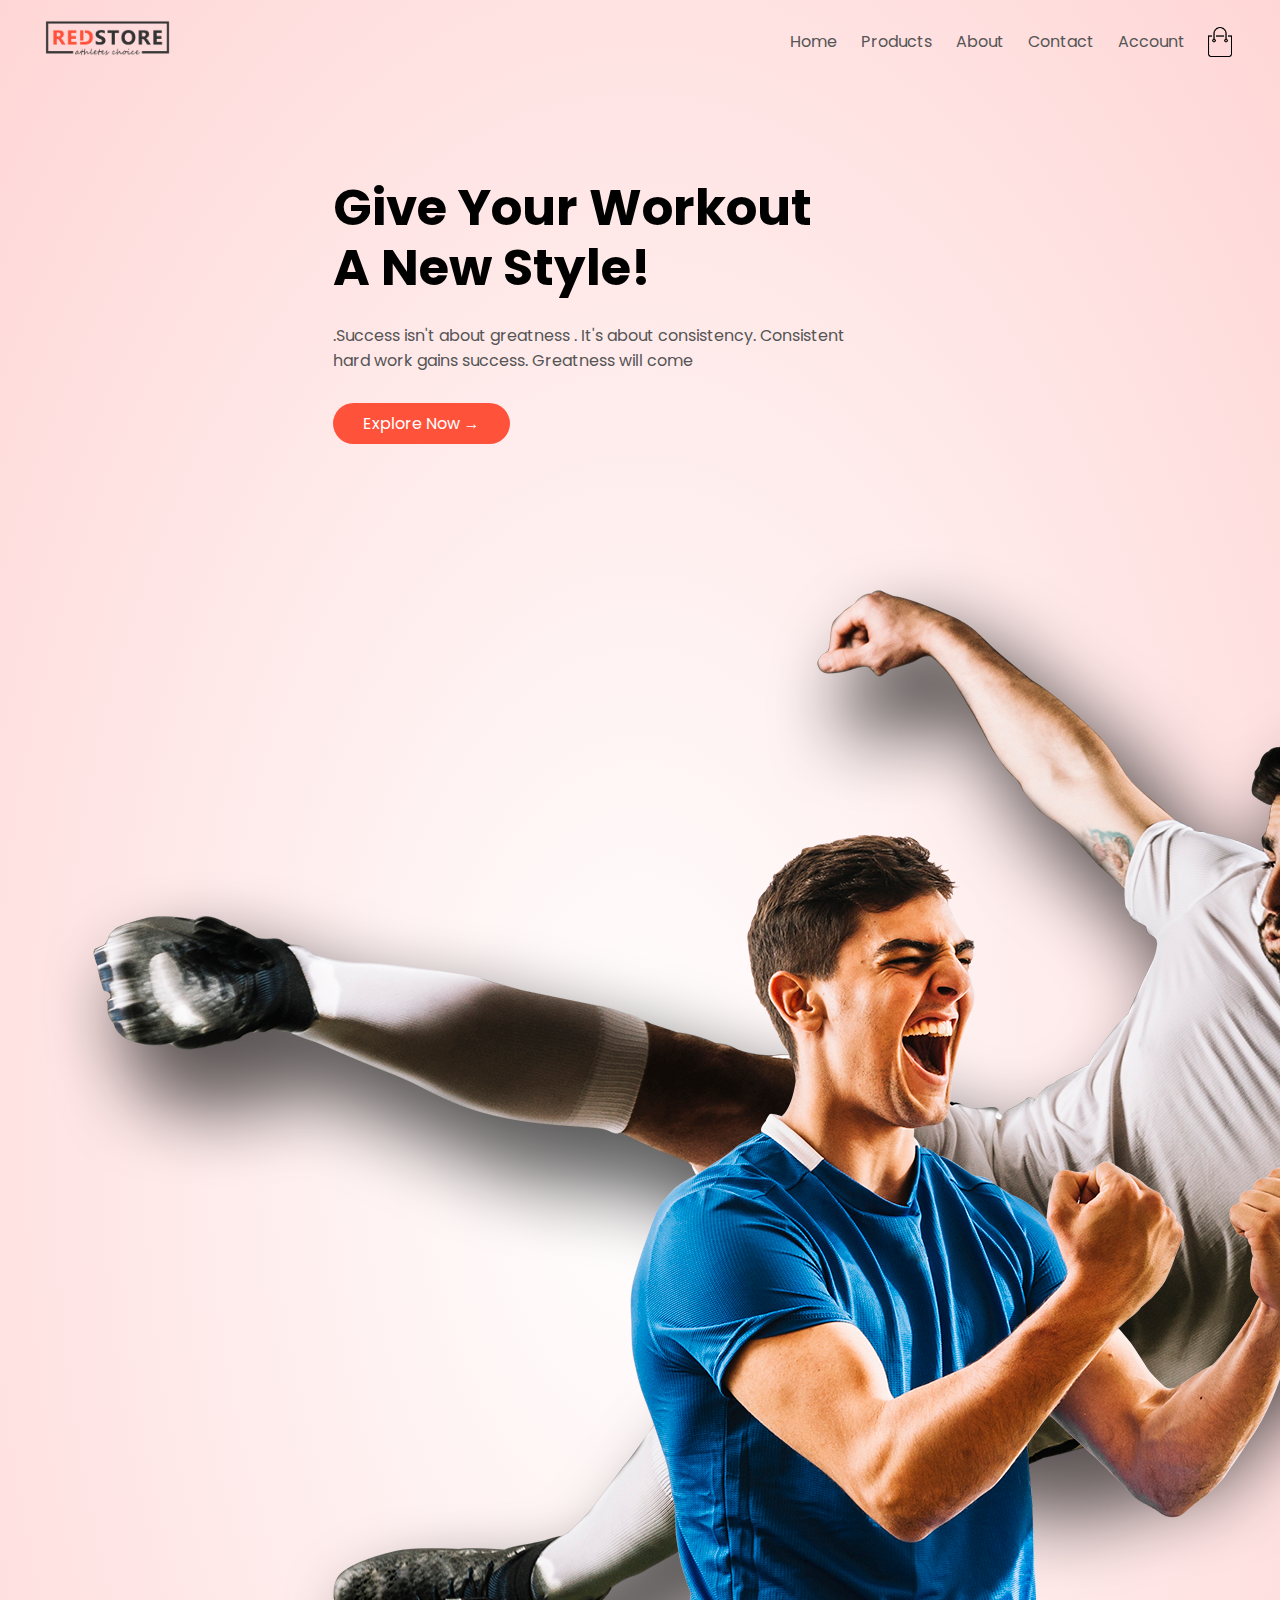
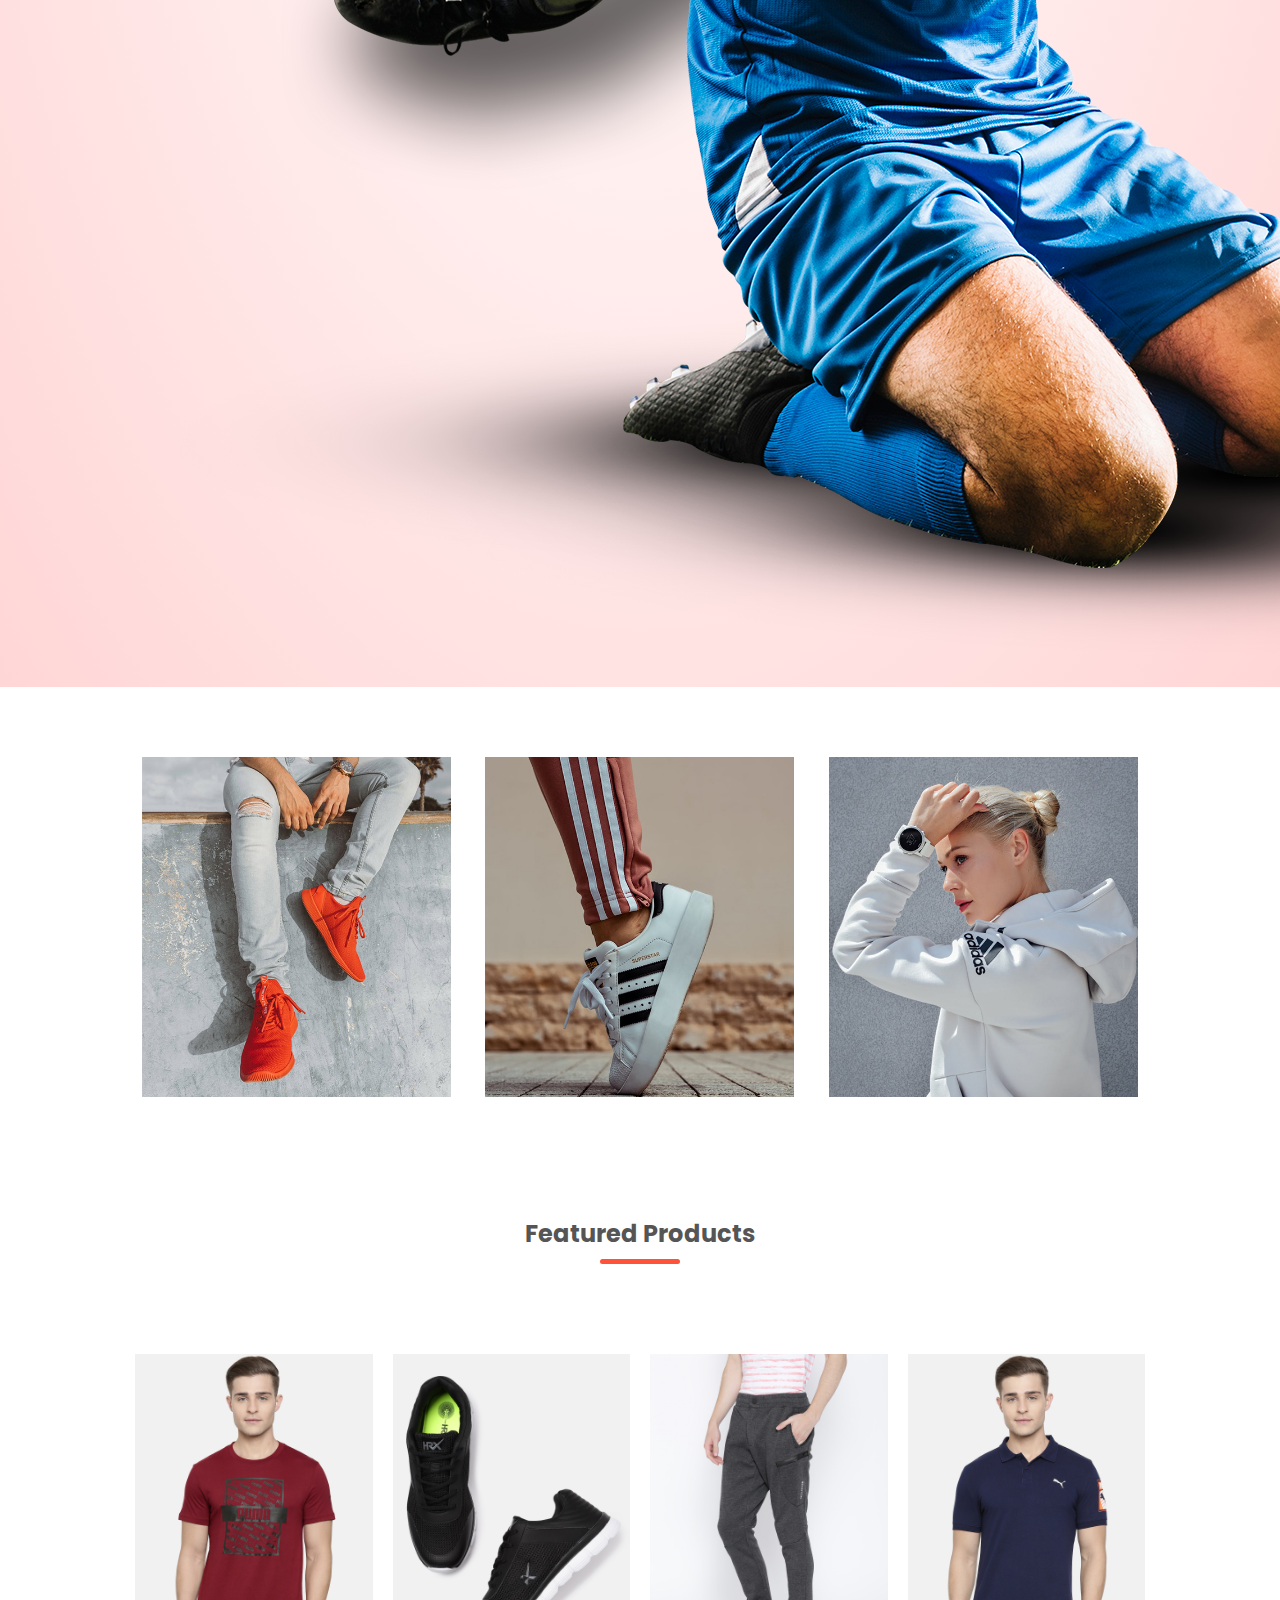
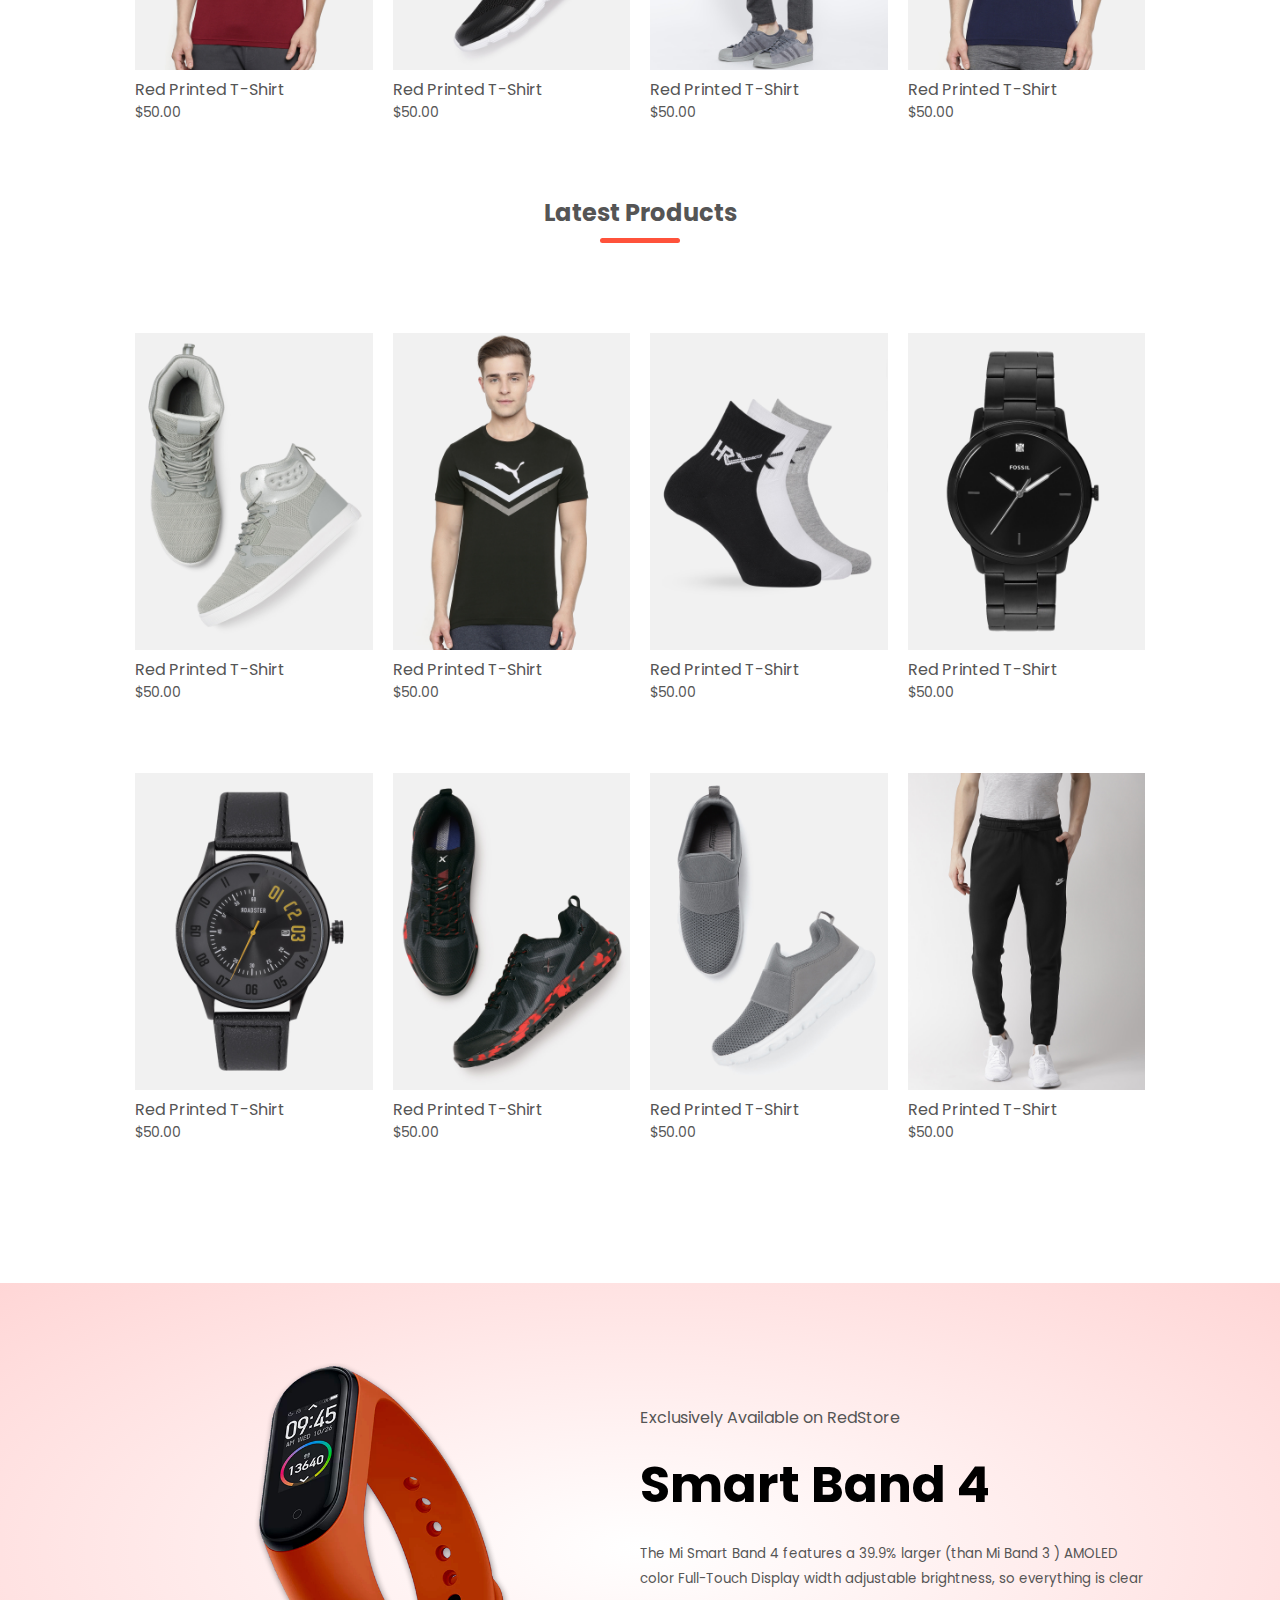
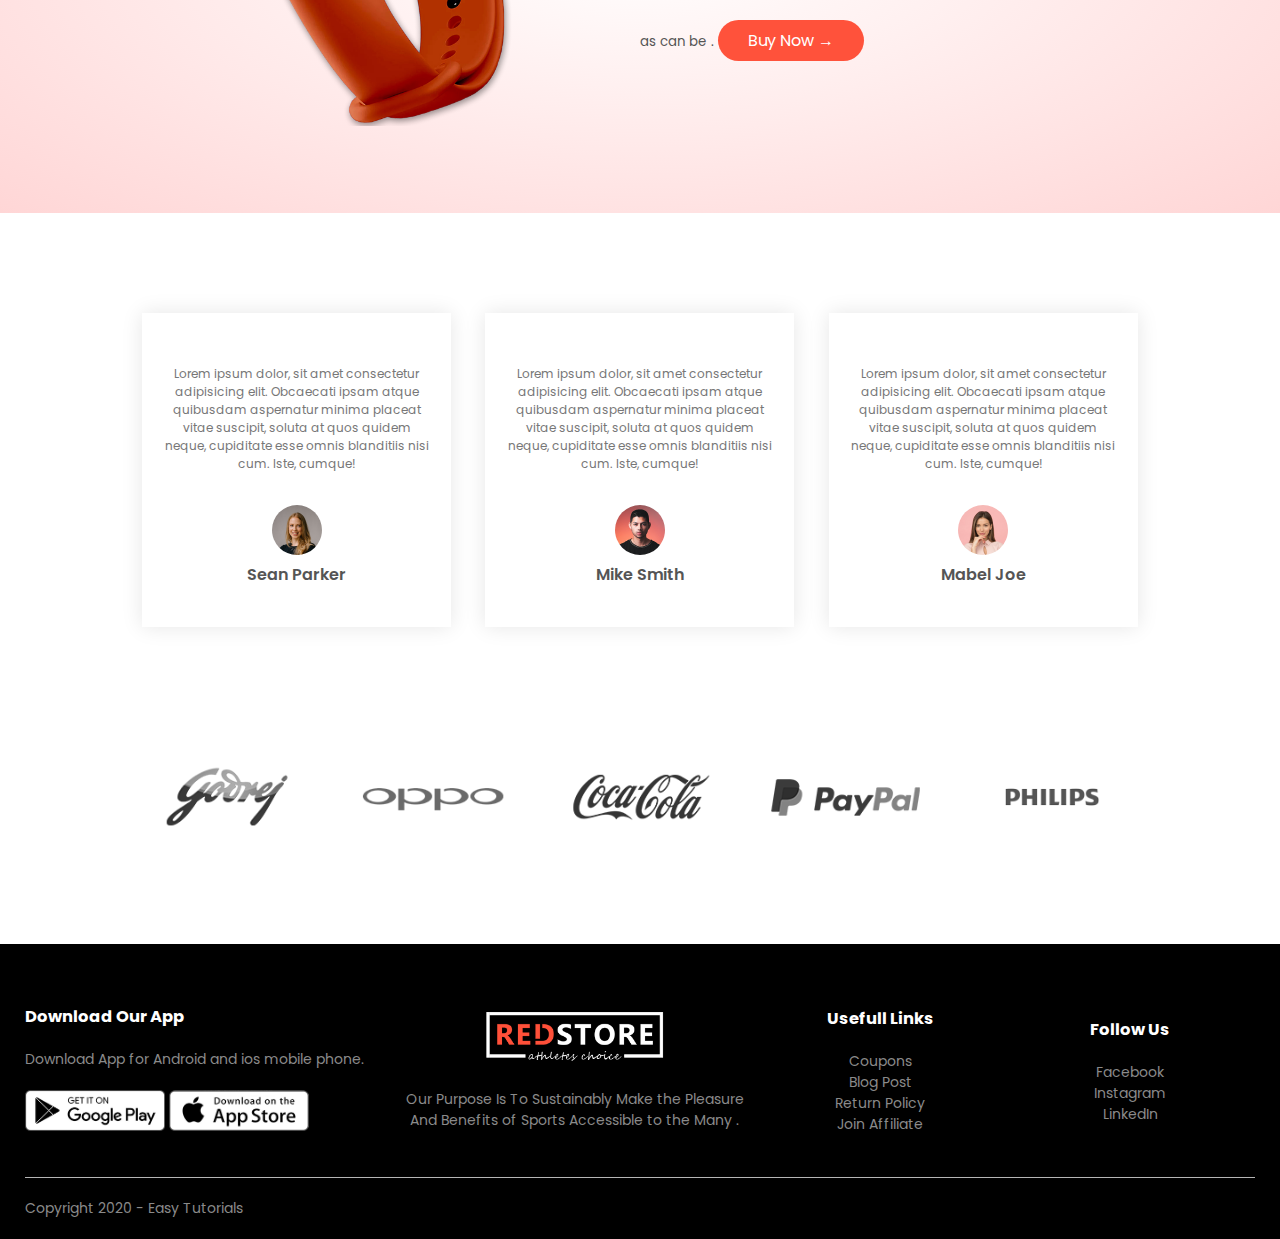
==== Ecommerce website/index.html @ d60eb01e "Add files via upload" ====
<!DOCTYPE html>
<html lang="en">

<head>
    <meta charset="UTF-8">
    <meta name="viewport" content="width=device-width, initial-scale=1.0">
    <title>RedStore | Ecommerce Website</title>
    <link rel="stylesheet" href="style.css">
    <link rel="stylesheet" href="https://cdnjs.cloudflare.com/ajax/libs/font-awesome/6.4.0/css/all.min.css"
        integrity="sha512-iecdLmaskl7CVkqkXNQ/ZH/XLlvWZOJyj7Yy7tcenmpD1ypASozpmT/E0iPtmFIB46ZmdtAc9eNBvH0H/ZpiBw=="
        crossorigin="anonymous" referrerpolicy="no-referrer" />
    <link rel="preconnect" href="https://fonts.googleapis.com">
    <link rel="preconnect" href="https://fonts.gstatic.com" crossorigin>
    <link href="https://fonts.googleapis.com/css2?family=Poppins:wght@300;400;500;600;700&display=swap"
        rel="stylesheet">
</head>

<body>
    <div class="header">
        <div class="container">
            <div class="navbar">
                <div class="logo">
                    <img src="images/logo.png" width="125px">

                </div>
                <nav>
                    <ul id="MenuItems1">
                        <li><a href="">Home </a></li>
                        <li><a href="">Products </a></li>
                        <li><a href="">About</a></li>
                        <li><a href="">Contact</a></li>
                        <li><a href="">Account </a></li>

                    </ul>
                </nav>
                <img src="images/cart.png" width="30px" height="30px">
                <img src="images/menu.png" class="menu-icon" onclick="menutoggle()">
            </div>
            <div class="row">
                <div class="col-2">
                    <h1>Give Your Workout <br> A New Style!</h1>
                    <p>.Success isn't about greatness . It's about
                        consistency. Consistent <br> hard work gains success. Greatness will come </p>
                    <a href="" class="btn">Explore Now &#8594;</a>

                </div>
                <div class="col2">
                    <img src="images/image1.png">

                </div>
            </div>
        </div>
    </div>

    <!-----------------------Featured categories ----------------------------->

    <div class="categories">
        <div class="small-container">
            <div class="row">
                <div class="col-3">
                    <img src="images/category-1.jpg">
                </div>
                <div class="col-3">
                    <img src="images/category-2.jpg">
                </div>
                <div class="col-3">
                    <img src="images/category-3.jpg">
                </div>
            </div>
        </div>
    </div>

    <!------------------Featured products----------------------------------->

    <div class="small-container">
        <h2 class="title">Featured Products</h2>
        <div class="row">
            <div class="col-4">
                <img src="images/product-1.jpg">
                <h4>Red Printed T-Shirt</h4>
                <p>$50.00 </p>
                <div class="rating">
                    <i class="fa-solid fa-star"></i>
                    <i class="fa-solid fa-star"></i>
                    <i class="fa-solid fa-star"></i>
                    <i class="fa-solid fa-star"></i>
                    <i class="fa-regular fa-star"></i>

                </div>
            </div>
            <div class="col-4">
                <img src="images/product-2.jpg">
                <h4>Red Printed T-Shirt</h4>
                <p>$50.00 </p>
                <div class="rating">
                    <i class="fa-solid fa-star"></i>
                    <i class="fa-solid fa-star"></i>
                    <i class="fa-solid fa-star"></i>
                    <i class="fa-solid fa-star"></i>
                    <i class="fa-regular fa-star-half-stroke"></i>

                </div>
            </div>

            <div class="col-4">
                <img src="images/product-3.jpg">
                <h4>Red Printed T-Shirt</h4>
                <p>$50.00 </p>
                <div class="rating">
                    <i class="fa-solid fa-star"></i>
                    <i class="fa-solid fa-star"></i>
                    <i class="fa-solid fa-star"></i>
                    <i class="fa-solid fa-star"></i>
                    <i class="fa-regular fa-star-half-stroke"></i>

                </div>
            </div>


            <div class="col-4">
                <img src="images/product-4.jpg">
                <h4>Red Printed T-Shirt</h4>
                <p>$50.00 </p>
                <div class="rating">
                    <i class="fa-solid fa-star"></i>
                    <i class="fa-solid fa-star"></i>
                    <i class="fa-solid fa-star"></i>
                    <i class="fa-solid fa-star"></i>
                    <i class="fa-regular fa-star"></i>
                </div>
            </div>

        </div>

        <h2 class="title">Latest Products</h2>
        <div class="row">
            <div class="col-4">
                <img src="images/product-5.jpg">
                <h4>Red Printed T-Shirt</h4>
                <p>$50.00 </p>
                <div class="rating">
                    <i class="fa-solid fa-star"></i>
                    <i class="fa-solid fa-star"></i>
                    <i class="fa-solid fa-star"></i>
                    <i class="fa-solid fa-star"></i>
                    <i class="fa-regular fa-star"></i>

                </div>
            </div>
            <div class="col-4">
                <img src="images/product-6.jpg">
                <h4>Red Printed T-Shirt</h4>
                <p>$50.00 </p>
                <div class="rating">
                    <i class="fa-solid fa-star"></i>
                    <i class="fa-solid fa-star"></i>
                    <i class="fa-solid fa-star"></i>
                    <i class="fa-solid fa-star"></i>
                    <i class="fa-regular fa-star-half-stroke"></i>

                </div>
            </div>

            <div class="col-4">
                <img src="images/product-7.jpg">
                <h4>Red Printed T-Shirt</h4>
                <p>$50.00 </p>
                <div class="rating">
                    <i class="fa-solid fa-star"></i>
                    <i class="fa-solid fa-star"></i>
                    <i class="fa-solid fa-star"></i>
                    <i class="fa-solid fa-star"></i>
                    <i class="fa-regular fa-star-half-stroke"></i>

                </div>
            </div>


            <div class="col-4">
                <img src="images/product-8.jpg">
                <h4>Red Printed T-Shirt</h4>
                <p>$50.00 </p>
                <div class="rating">
                    <i class="fa-solid fa-star"></i>
                    <i class="fa-solid fa-star"></i>
                    <i class="fa-solid fa-star"></i>
                    <i class="fa-solid fa-star"></i>
                    <i class="fa-regular fa-star"></i>
                </div>
            </div>


            <div class="col-4">
                <img src="images/product-9.jpg">
                <h4>Red Printed T-Shirt</h4>
                <p>$50.00 </p>
                <div class="rating">
                    <i class="fa-solid fa-star"></i>
                    <i class="fa-solid fa-star"></i>
                    <i class="fa-solid fa-star"></i>
                    <i class="fa-solid fa-star"></i>
                    <i class="fa-regular fa-star"></i>

                </div>
            </div>
            <div class="col-4">
                <img src="images/product-10.jpg">
                <h4>Red Printed T-Shirt</h4>
                <p>$50.00 </p>
                <div class="rating">
                    <i class="fa-solid fa-star"></i>
                    <i class="fa-solid fa-star"></i>
                    <i class="fa-solid fa-star"></i>
                    <i class="fa-solid fa-star"></i>
                    <i class="fa-regular fa-star-half-stroke"></i>
                    </div>
                    </div>


                    <div class="col-4">
                        <img src="images/product-11.jpg">
                        <h4>Red Printed T-Shirt</h4>
                        <p>$50.00 </p>
                        <div class="rating">
                            <i class="fa-solid fa-star"></i>
                            <i class="fa-solid fa-star"></i>
                            <i class="fa-solid fa-star"></i>
                            <i class="fa-solid fa-star"></i>
                            <i class="fa-regular fa-star-half-stroke"></i>

                        </div>
                    </div>


                    <div class="col-4">
                        <img src="images/product-12.jpg">
                        <h4>Red Printed T-Shirt</h4>
                        <p>$50.00 </p>
                        <div class="rating">
                            <i class="fa-solid fa-star"></i>
                            <i class="fa-solid fa-star"></i>
                            <i class="fa-solid fa-star"></i>
                            <i class="fa-solid fa-star"></i>
                            <i class="fa-regular fa-star"></i>
                        </div>

                    </div>
                </div>

            </div>

            <!-----------------------Offer--------------------------------------->
            <div class="offer">
                <div class="small-container">
                    <div class="row">
                        <div class="col-2">
                            <img src="images/exclusive.png" class="offer-img">

                        </div>
                        <div class="col-2">
                            <p>Exclusively Available on RedStore </p>
                            <h1>Smart Band 4 </h1>
                            <small> The Mi Smart Band 4 features a 39.9% larger
                                (than Mi Band 3 ) AMOLED color Full-Touch Display width
                                adjustable brightness, so everything is clear as can be .
                            </small>

                            <a href="" class="btn">Buy Now &#8594;</a>

                        </div>
                    </div>
                </div>
            </div>


            <!----------------Testimonial --------------------------->

            <div class="testimonial">
                <div class="small-container">
                    <div class="row">
                        <div class="col-3">
                            <i class="fa fa-quote-left"></i>
                            <p>Lorem ipsum dolor, sit amet consectetur adipisicing elit. Obcaecati ipsam atque quibusdam
                                aspernatur minima placeat
                                vitae suscipit, soluta at quos quidem neque, cupiditate esse omnis blanditiis nisi cum.
                                Iste, cumque!</p>
                                <div class="rating">
                                <i class="fa-solid fa-star"></i>
                                <i class="fa-solid fa-star"></i>
                                <i class="fa-solid fa-star"></i>
                                <i class="fa-solid fa-star"></i>
                                <i class="fa-regular fa-star"></i>
                            </div>

                            <img src="images/user-1.png">
                            <h3>Sean Parker </h3>
            
                        </div>

                        <div class="col-3">
                            <i class="fa fa-quote-left"></i>
                            <p>Lorem ipsum dolor, sit amet consectetur adipisicing elit. Obcaecati ipsam atque quibusdam
                                aspernatur minima placeat
                                vitae suscipit, soluta at quos quidem neque, cupiditate esse omnis blanditiis nisi cum.
                                Iste, cumque!</p>
                                <div class="rating">
                                <i class="fa-solid fa-star"></i>
                                <i class="fa-solid fa-star"></i>
                                <i class="fa-solid fa-star"></i>
                                <i class="fa-solid fa-star"></i>
                                <i class="fa-regular fa-star"></i>
                            </div>

                            <img src="images/user-2.png">
                            <h3>Mike Smith</h3>
            
                        </div>

                        <div class="col-3">
                            <i class="fa fa-quote-left"></i>
                            <p>Lorem ipsum dolor, sit amet consectetur adipisicing elit. Obcaecati ipsam atque quibusdam
                                aspernatur minima placeat
                                vitae suscipit, soluta at quos quidem neque, cupiditate esse omnis blanditiis nisi cum.
                                Iste, cumque!</p>
                                <div class="rating">
                                <i class="fa-solid fa-star"></i>
                                <i class="fa-solid fa-star"></i>
                                <i class="fa-solid fa-star"></i>
                                <i class="fa-solid fa-star"></i>
                                <i class="fa-regular fa-star"></i>
                            </div>

                            <img src="images/user-3.png">
                            <h3>Mabel Joe</h3>
            
                        </div>
                    </div>
                </div>
            </div>
  <!-----------------------Brands------------------->    
  
  <div class="brands">
    <div class="small-container">
        <div class="row">
            <div class="col-5">
                <img src="images/logo-godrej.png">
            </div>
            <div class="col-5">
                <img src="images/logo-oppo.png">
            </div>
            <div class="col-5">
                <img src="images/logo-coca-cola.png">
            </div>
            <div class="col-5">
                <img src="images/logo-paypal.png">
            </div>
            <div class="col-5">
                <img src="images/logo-philips.png">
            </div>
        </div>
    </div>
  </div>
<!---------------------footer---------------------->

<div class="footer">
    <div class="container">
        <div class="row">
            <div class="footer-col-1">
                <h3>Download Our App</h3>
                <p> Download App for Android and ios mobile phone.</p>
                <div class="app-logo">
                   <img src="images/play-store.png" >
                   <img src="images/app-store.png">
                </div>

            </div>
            <div class="footer-col-2">
               <img src="images/logo-white.png">
                <p>Our Purpose Is To Sustainably Make the Pleasure And 
                    Benefits of Sports Accessible to the Many .
                </p>

            </div>
            <div class="footer-col-3">
                <h3>Usefull Links</h3>
                <ul>
                    <li>Coupons</li>
                    <li>Blog Post</li>
                    <li>Return Policy</li>
                    <li>Join Affiliate</li>
                </ul>

            </div>
            <div class="footer-col-4">
                <h3>Follow Us</h3>
                <ul>
                    <li>Facebook</li>
                    <li>Instagram</li>
                    <li>LinkedIn</li>
                    
                </ul>

            </div>
        </div>
        <hr>
        <p class="Copyright">Copyright 2020 - Easy Tutorials</p>
    </div>
</div>

<!----------Js for toggle menu--------------------->

<script>
    var MenuItems1=document.getElementById("MenuItems1");

    MenuItems1.style.maxHeight = "0px";

    function menutoggle(){
        if(MenuItems1.style.minHeight=="0px")
        {
            MenuItems1.style.minHeight="200px"; 
        }
        else
        {
            MenuItems1.style.minHeight="0";
        }
    }
</script>

</body>

</html>
---- Ecommerce website/style.css ----
*{
    margin: 0;
    padding: 0;
    box-sizing: border-box;
}

body{
    font-family: 'Poppins', sans-serif;
}
.navbar{
    display: flex;
    align-items: center;
    padding: 20px;
}

nav{
    flex: 1;
    text-align: right;
}
nav ul{
    display: inline-block;
    list-style-type: none;
}
nav ul li{
    display: inline-block;
    margin-right:20px ;
}

a{
    text-decoration: none;
    color: #555;
}
p{
    color: #555;
}

.container{
    max-width: 1300px;
    margin: auto;
    margin-left: 25px;
    padding-right: 25px;
}

.row{
    display: flex;
    align-items: center;
    justify-content: space-around;
    flex-wrap: wrap;
}

.col-2{
    flex-basis: 50%;
    min-width: 300px;
}
.col-2 img{
    max-width: 100%;
    padding: 50px 0;
}
.col-2 h1{
    font-size: 50px;
    line-height: 60px;
    margin: 25px 0;
}
.btn{
    display: inline-block;
    background: #ff523b;
    color: #fff;
    padding: 8px 30px;
    margin: 30px 0;
    border-radius: 30px;
    transition: background 0.5s;
}
.btn:hover{
  background: #563434;  
}
.header{
    background: radial-gradient(#fff,#ffd6d6);
}

.header .row{
    margin-top: 70px;
}

.categories{
    margin: 70px 0;
}
.col-3{
    flex-basis: 30%;
    min-width: 250px;
    margin-bottom: 30px;
}
.col-3 img{
    width: 100%;
}

.small-container{
    max-width: 1080px;
    margin: auto;
    padding-right: 25px;
    padding-left: 25px;
}

.col-4{
    flex-basis: 25%;
    padding: 10px;
    min-width: 200px;
    margin-bottom: 50px;
    transition: transform 0.5s;
}

.col-4 img{
    width: 100%;
}

.title{
    text-align: center;
    margin: 0 auto 80px;
    position: relative;
    line-height: 60px;
    color: #555;
}

.title::after{
    content: "";
    background:#ff523b ;
    width: 80px;
    height: 5px;
    border-radius: 5px;
    position: absolute;
    bottom: 0;
    left: 50%;
    transform: translateX(-50%);
}
h4{
    color: #555;
    font-weight: normal;
}
.col-4 p{
    font-size: 14px;
}

.rating .fa-solid{
    color: #ff523b;
}

.col-4:hover{
    transform: translateY(-5px);

}
/*----------------------Offer----------------------------*/
.offer{
    background: radial-gradient(#fff,#ffd6d6);
    margin-top: 80px;
    padding: 30px 0;
}
.col-2 .offer-img{
    padding: 50px;
}
small{
    color: #555;
}

/*----------------------Testimonial--------------------*/

.testimonial{
    padding-top: 100px;
}

.testimonial .col-3{
    text-align: center;
    padding: 40px 20px;
    box-shadow: 0 0 20px 0px rgba(0, 0, 0, 0.1);
    cursor: pointer;
    transition: transform 0.5s ;
}

.testimonial .col-3 img{
    width: 50px;
    margin-top: 20px;
    border-radius: 50%;
}

.testimonial .col-3:hover{
    transform: translateY(-10px);
}
.fa.fa-quote-left{
    font-size: 34px;
    color: #ff523b;
}

.col-3 p{
   font-size: 12px; 
   margin: 12px 0;
   color: #777;
}

.testimonial .col-3 h3{
    font-weight: 600;
    color: #555;
    font-size: 16px;
}

/*------------------------brands-------------------*/

.brands{
    margin: 100px auto;
}
.col-5{
    width: 160px;
}
.col-5 img{
    width: 100%;
    cursor: pointer;
    filter: grayscale(100%);
}

.col-5 img:hover{
    filter: grayscale(0);
}

/*--------------------------footer --------------------*/

.footer{
    background:#000 ;
    color: #8a8a8a;
    font-size: 14px;
    padding: 60px 0 20px;
}

.footer p{
    color: #8a8a8a;
}
.footer h3{
    color: #fff;
    margin-bottom: 20px;
}

.footer-col-1, .footer-col-2, .footer-col-3, .footer-col-4{
   min-width: 250px; 
   margin-bottom: 20px;
}
.footer-col-1{
    flex-basis: 30%;
}
.footer-col-2{
    flex: 1;
    text-align: center;
}

.footer-col-2 img{
    width: 180px;
    margin-bottom: 20px;
}

.footer-col-3, .footer-col-4{
    flex-basis: 12%;
    text-align: center;
}

ul{
    list-style-type: none;
}

.app-logo{
    margin-top: 20px;
}

.app-logo img{
   width: 140px; 
}

.footer hr{
    border: none;
    background: #b5b5b5; 
    height: 1px;
    margin: 20px 0;
}

.copyright{
    text-align: center;
}

.menu-icon{
    width: 28px;
    margin-left: 20px;
    display: none;
}

/*-------------------------------media query for menu --------------*/

@media only screen and (max-width:800px){
    nav ul{
        position: absolute;
        top: 70px;
        left: 0;
        width: 100%;
        background: #333;
        

    }

    nav ul li{
        display: block;
        margin-right: 50px;
        margin-top: 10px;
        margin-bottom: 10px;
    }

    nav ul li a{
        color: #fff;
    }
    .menu-icon{
        display: block;
        cursor: pointer;
    }
  
   
}






/*----------------------all products ----------------*/

.row-2{
   justify-content: space-between; 
   margin:100px auto 50px ;
}

select{
    border: 1px solid #ff523b;
    padding: 5px;
}

select:focus{
   outline: none; 
}

.page-btn{
    margin:0 auto 80px;
}

.page-btn span{
    display: inline-block;
    border: 1px solid #ff523b;
    margin-left: 10px;
    width: 40px;
    height: 40px;
    text-align: center;
    line-height: 40px;
    cursor: pointer;
}

.page-btn span:hover{
  background:#ff523b ; 
  color: #fff; 
}
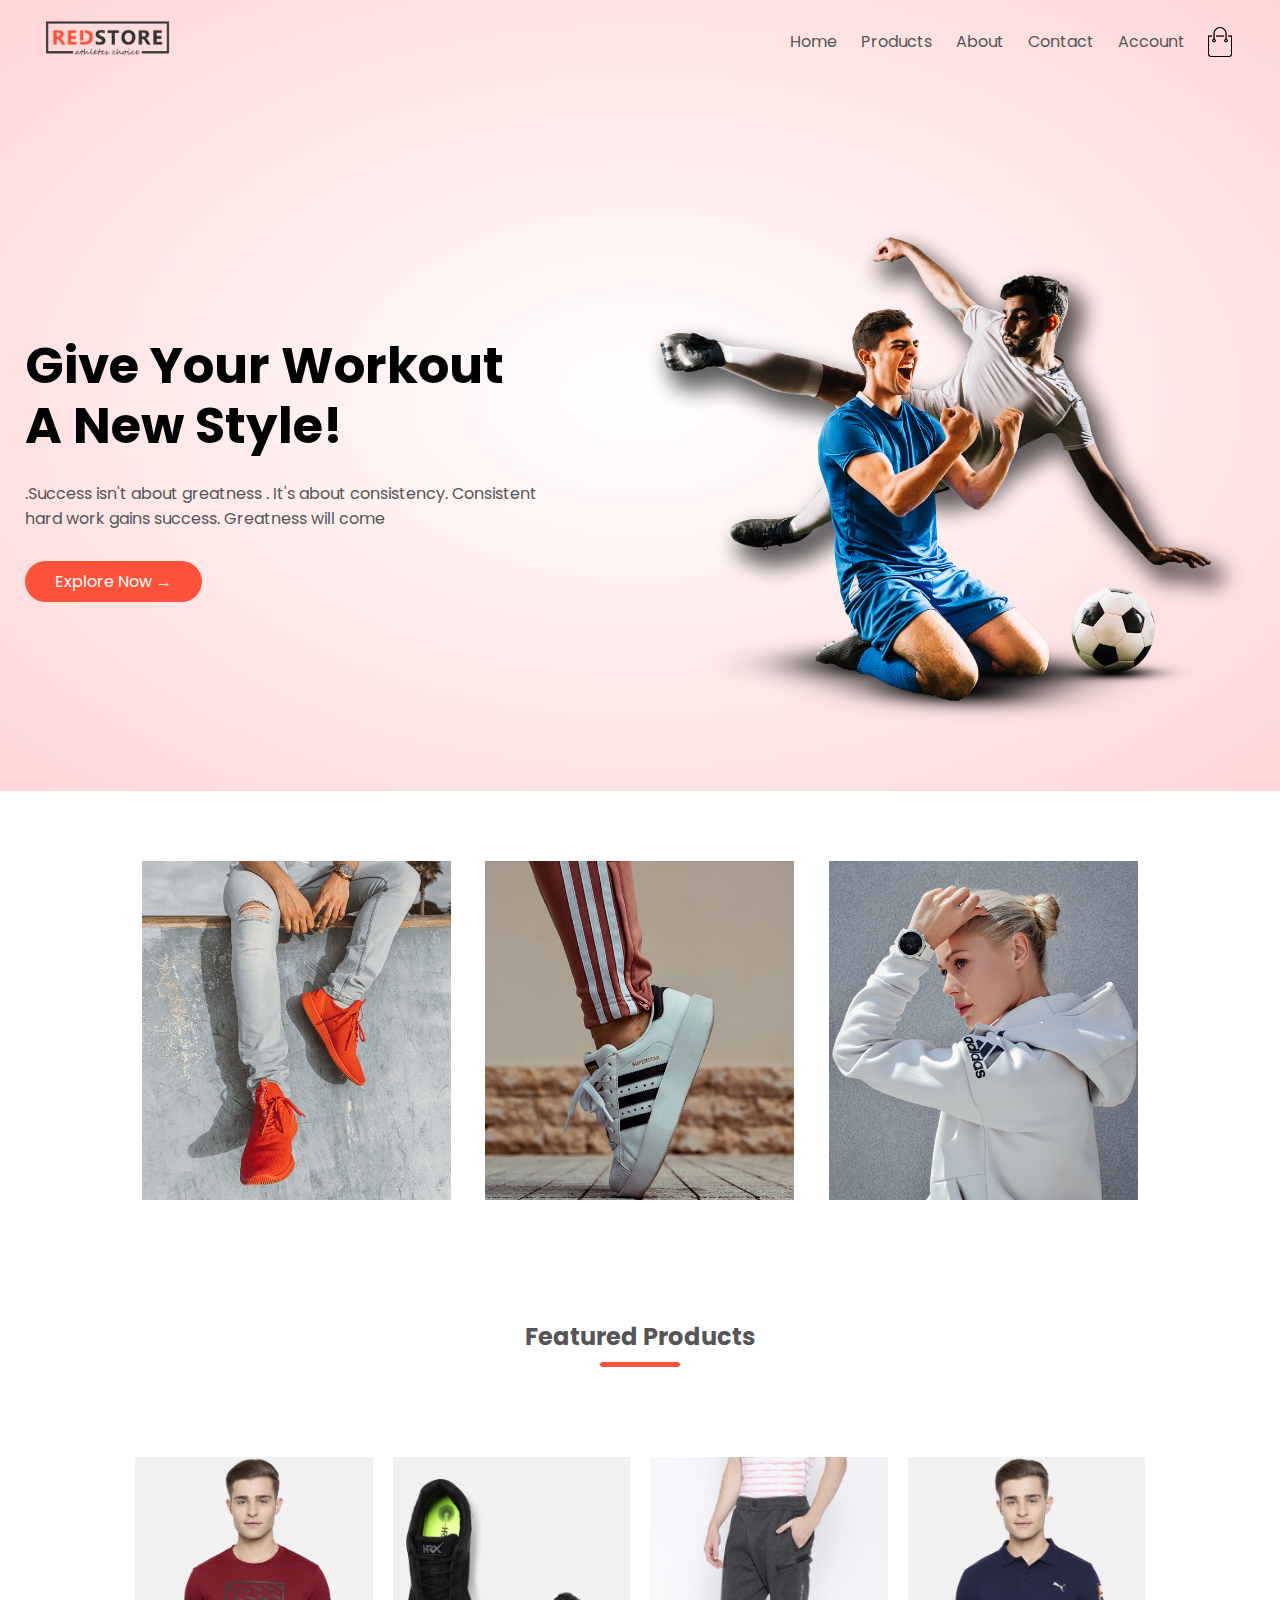
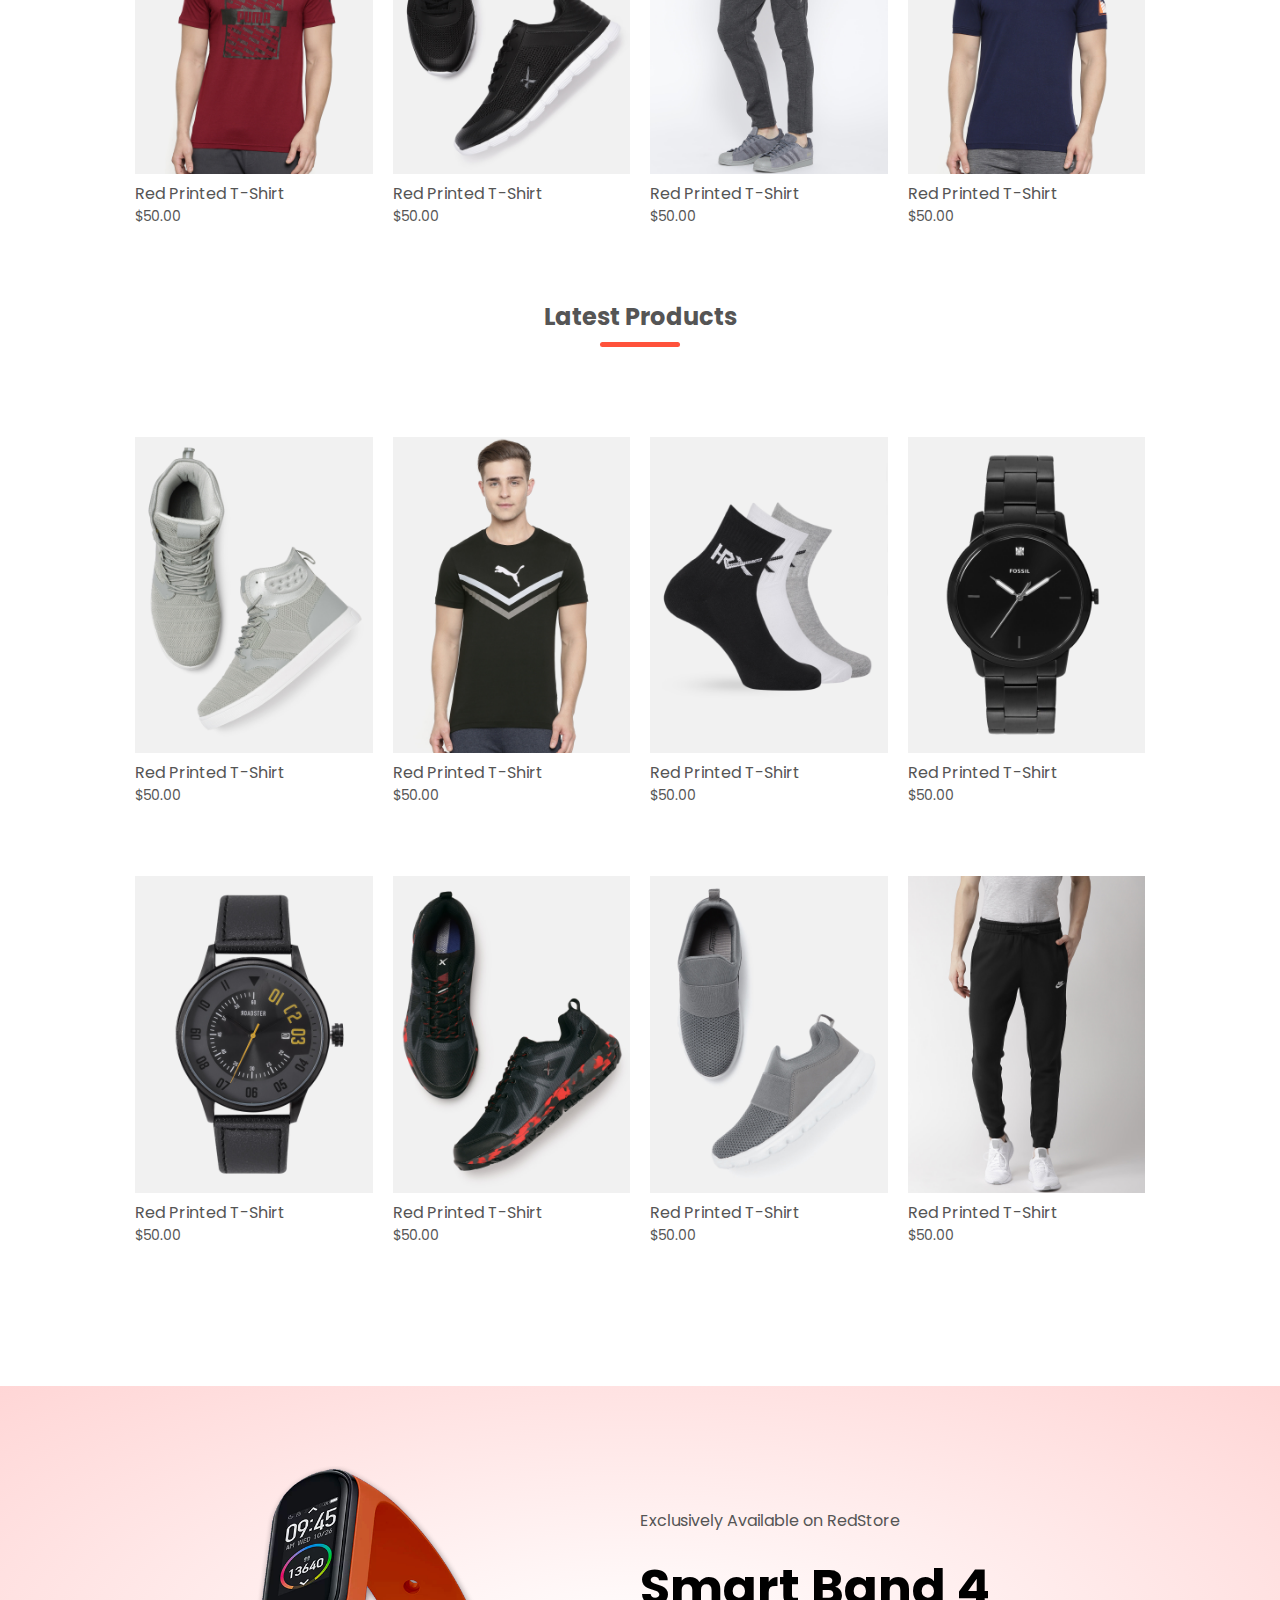
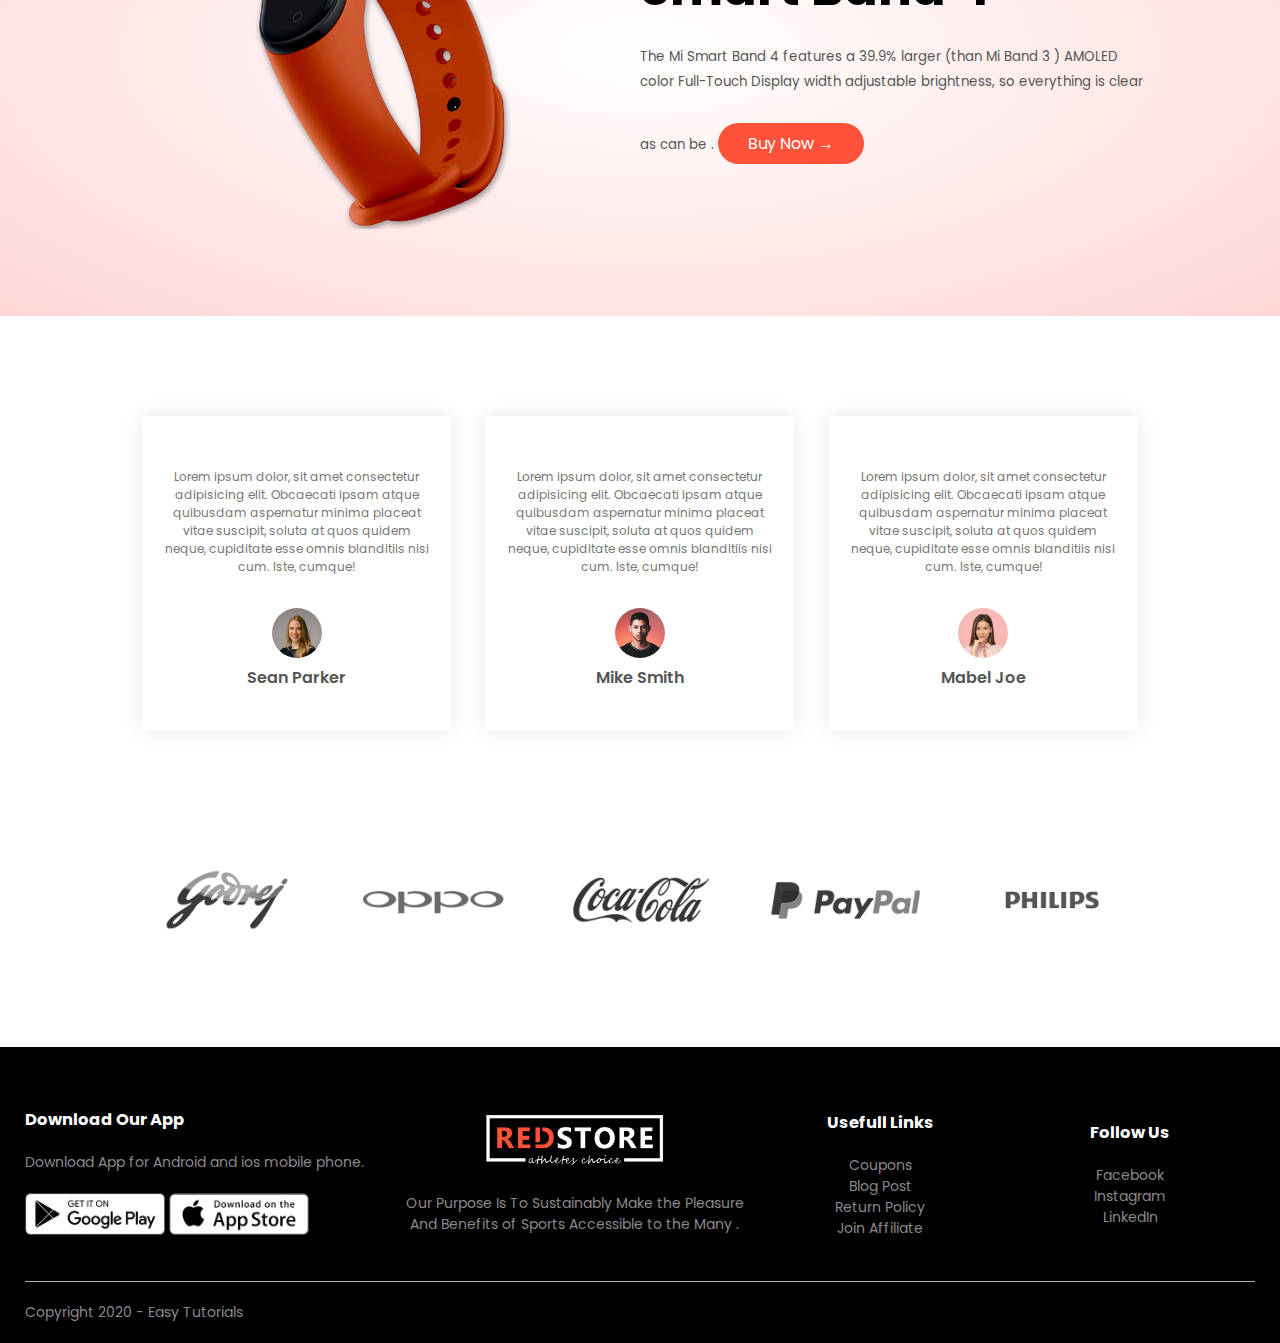
==== commit 8be2bc1f: "Add files via upload" ====
--- a/Ecommerce website/index.html
+++ b/Ecommerce website/index.html
@@ -44,7 +44,7 @@
                     <a href="" class="btn">Explore Now &#8594;</a>
 
                 </div>
-                <div class="col2">
+                <div class="col-2">
                     <img src="images/image1.png">
 
                 </div>
